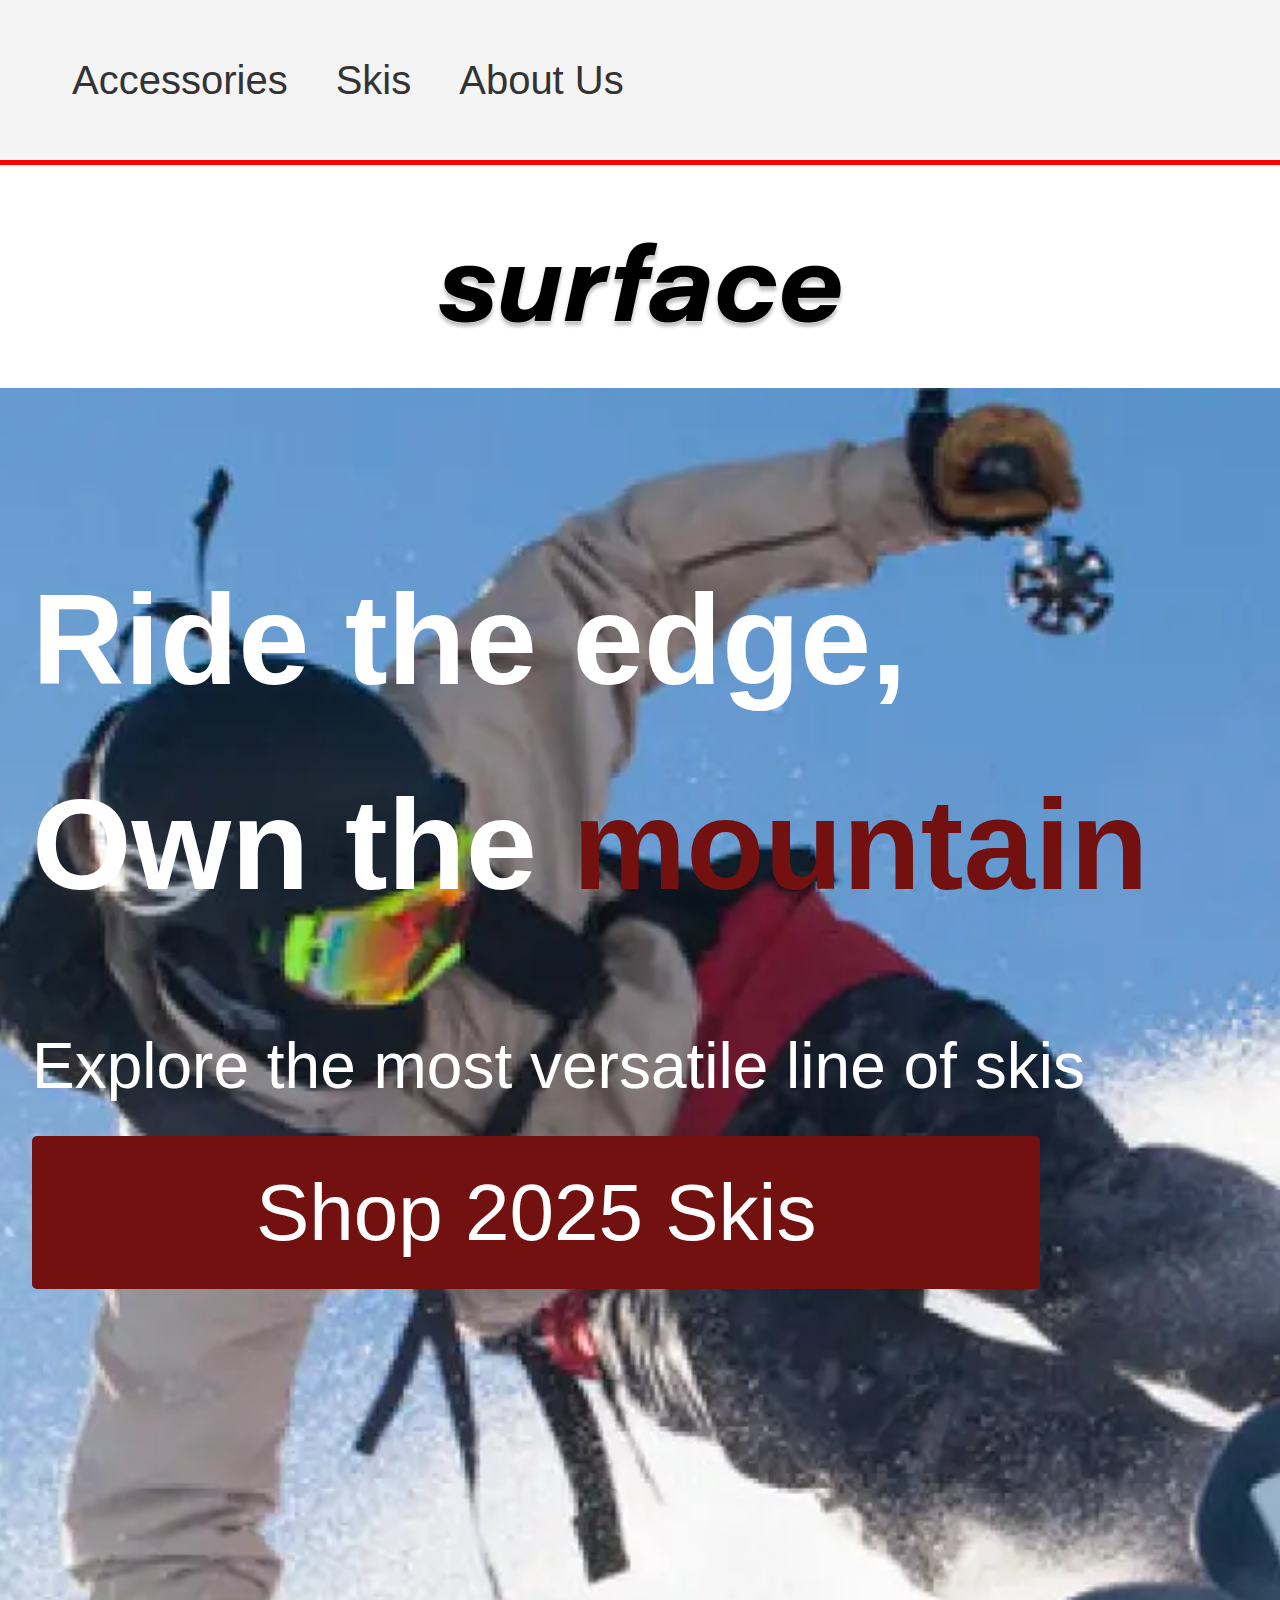
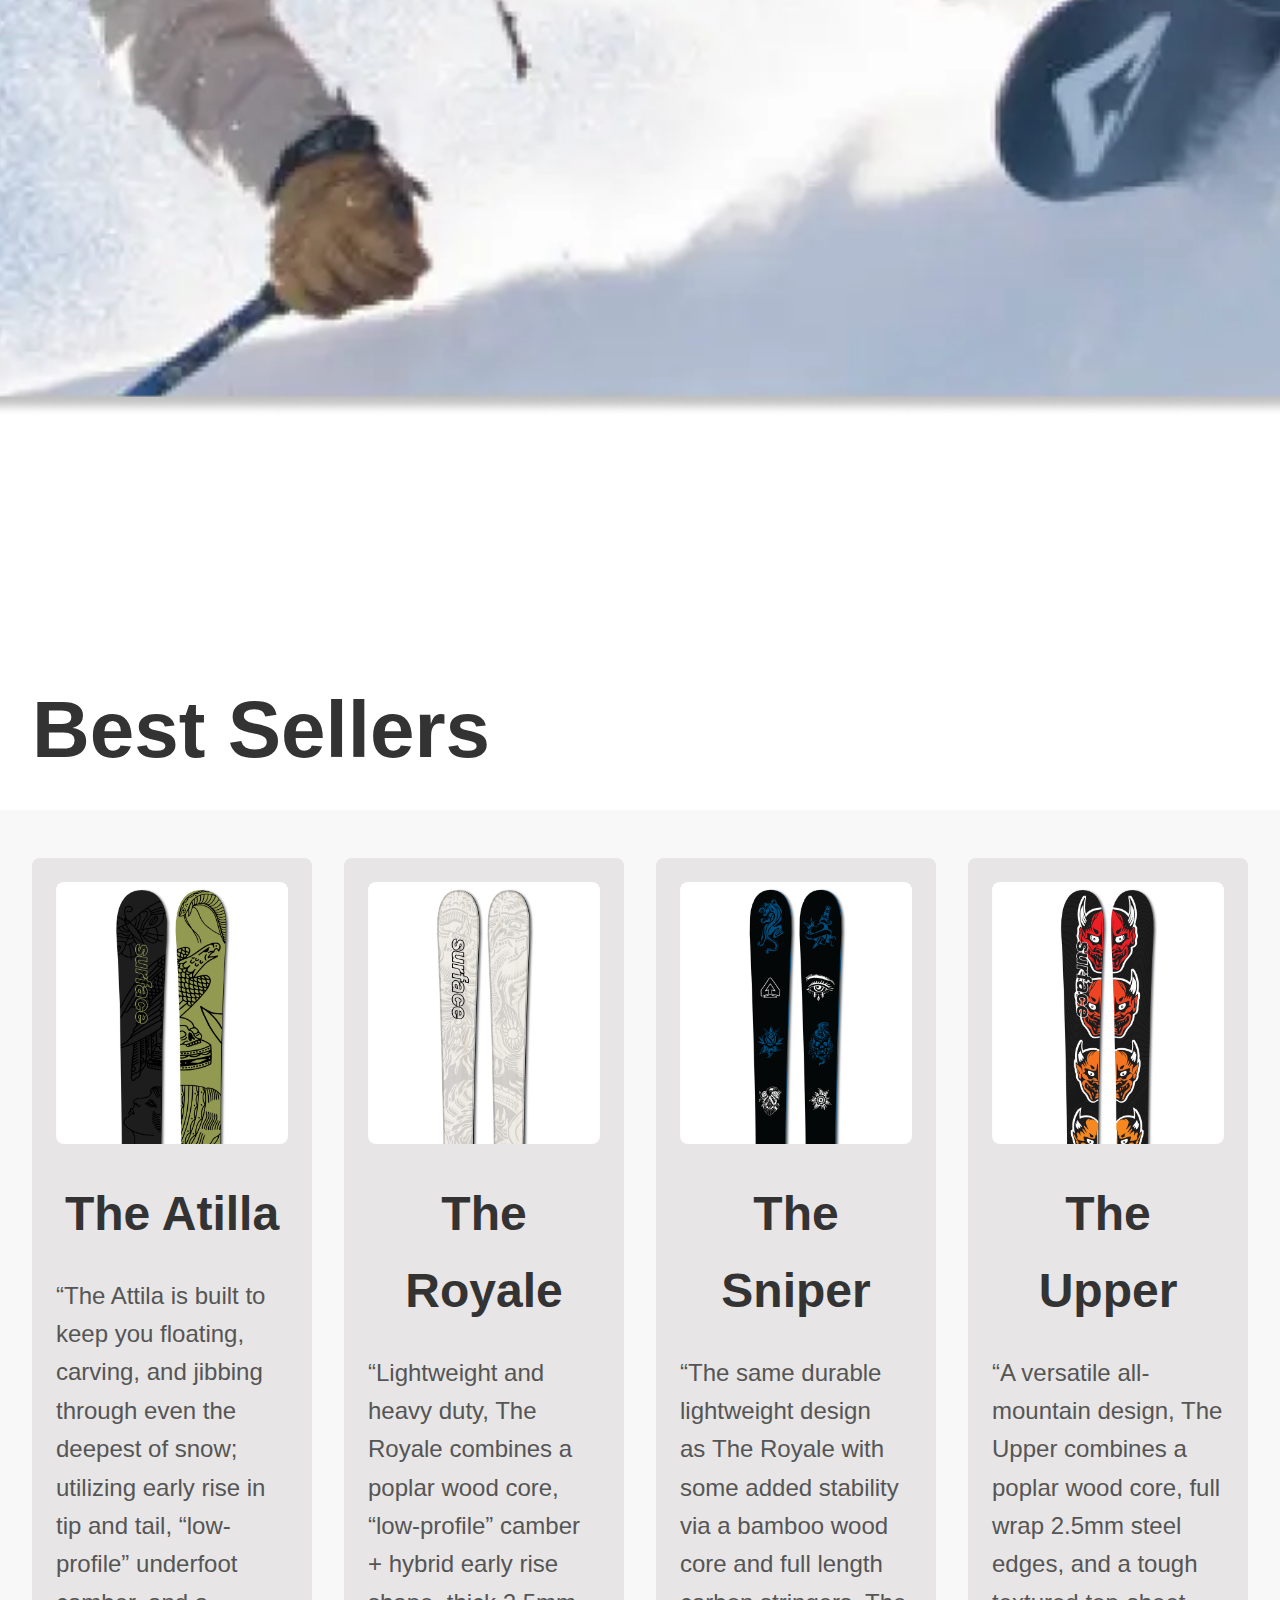
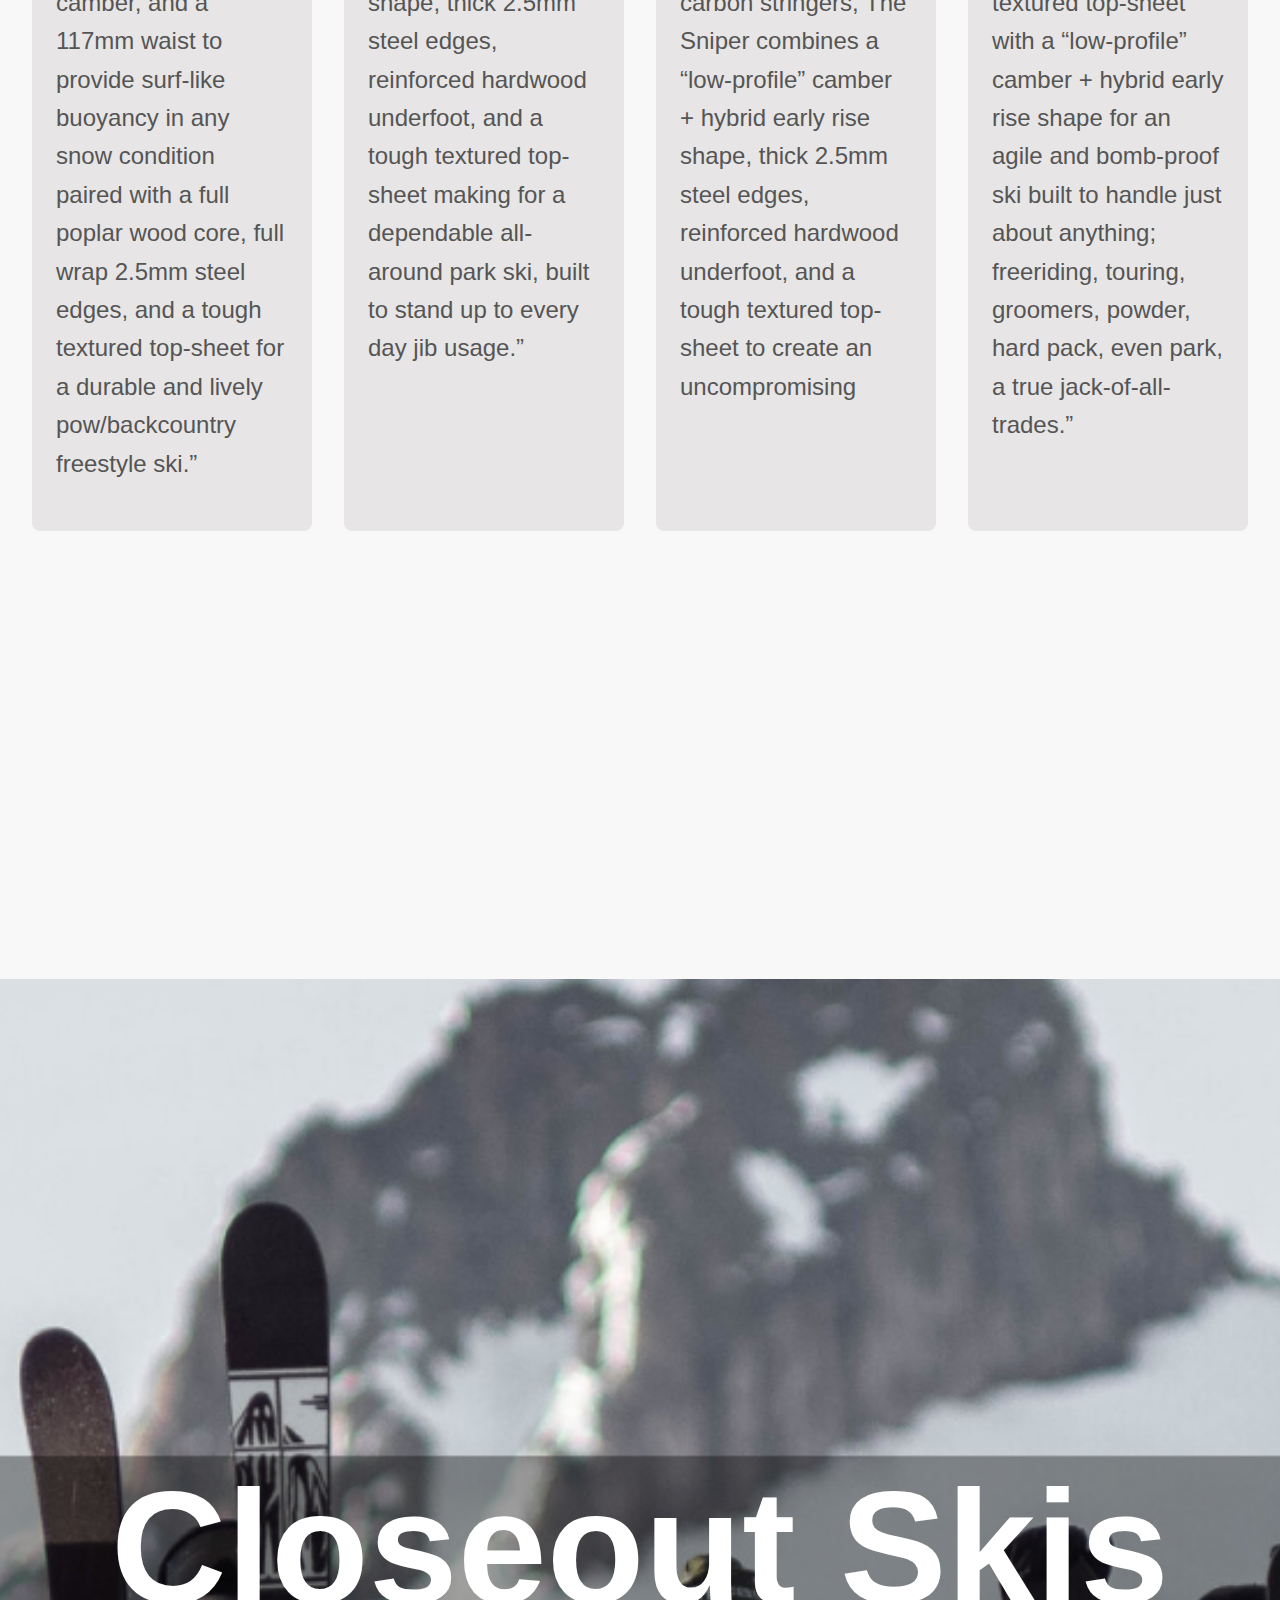
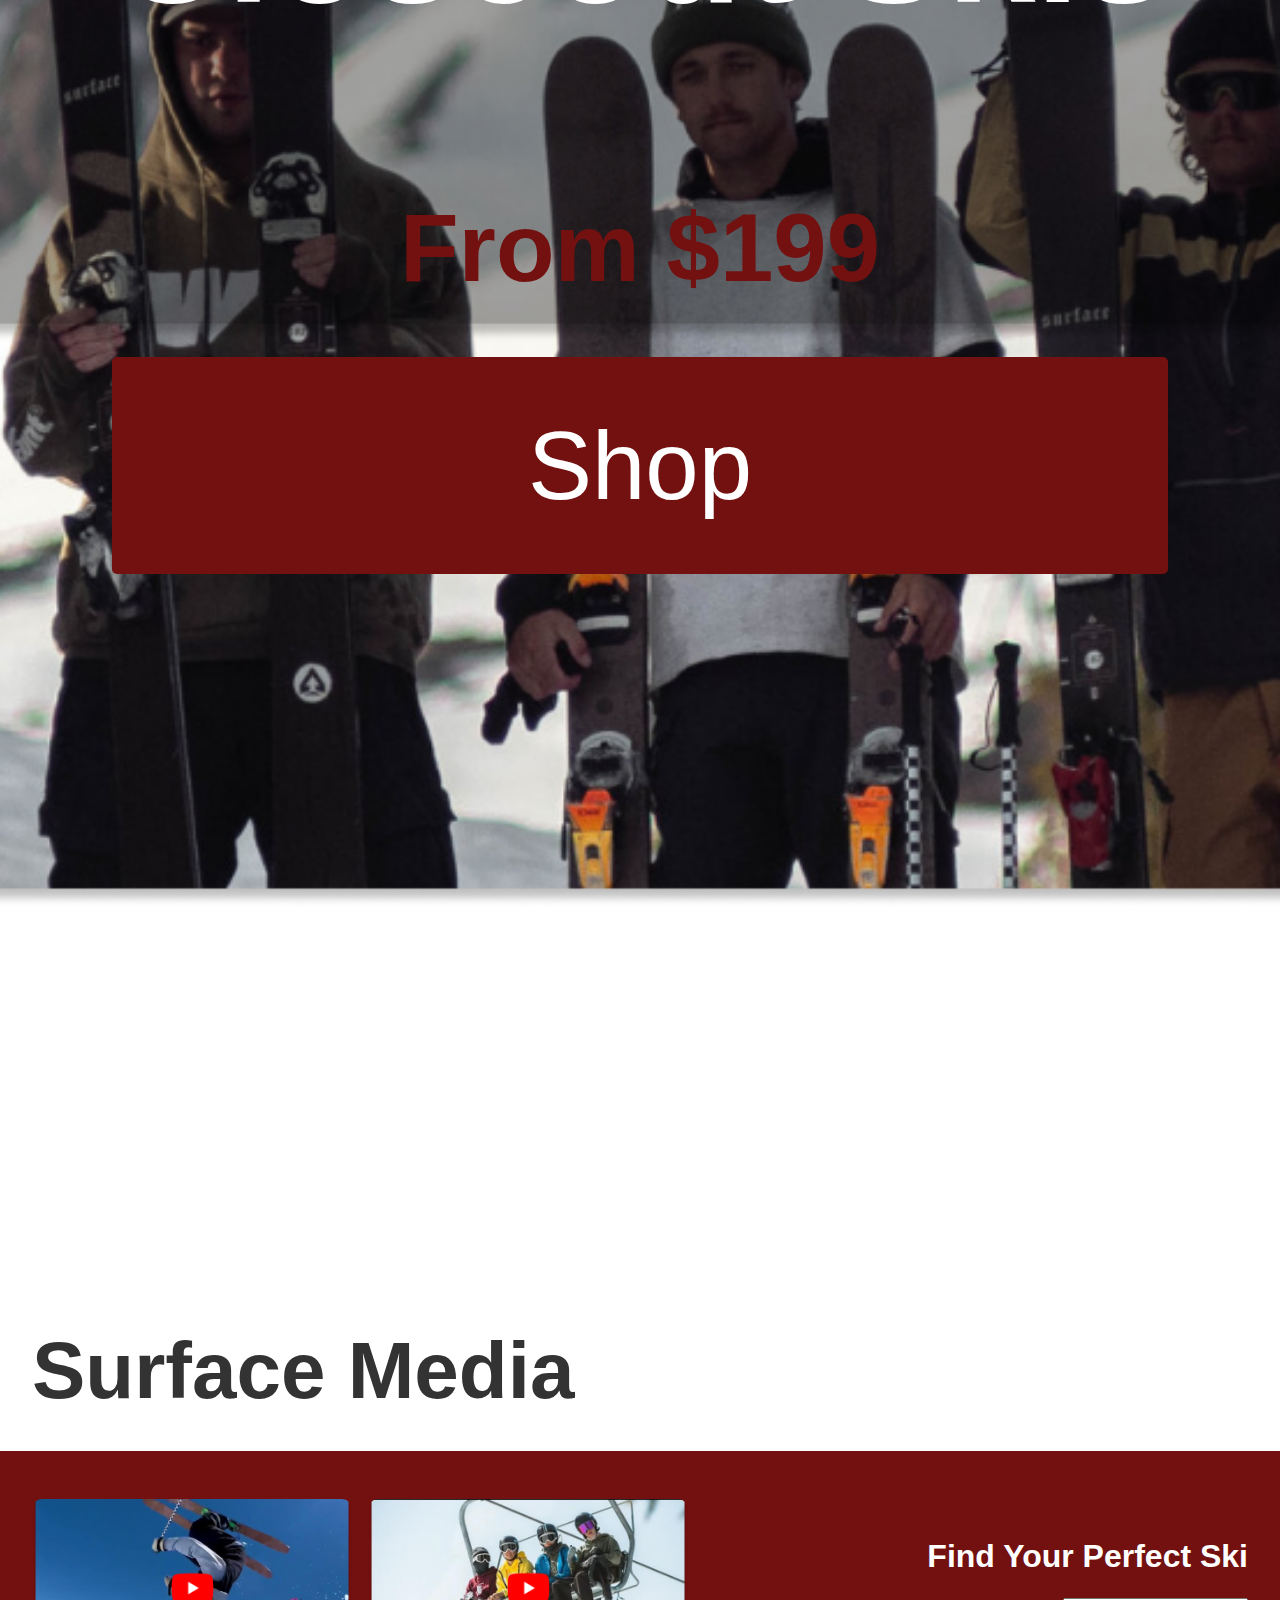
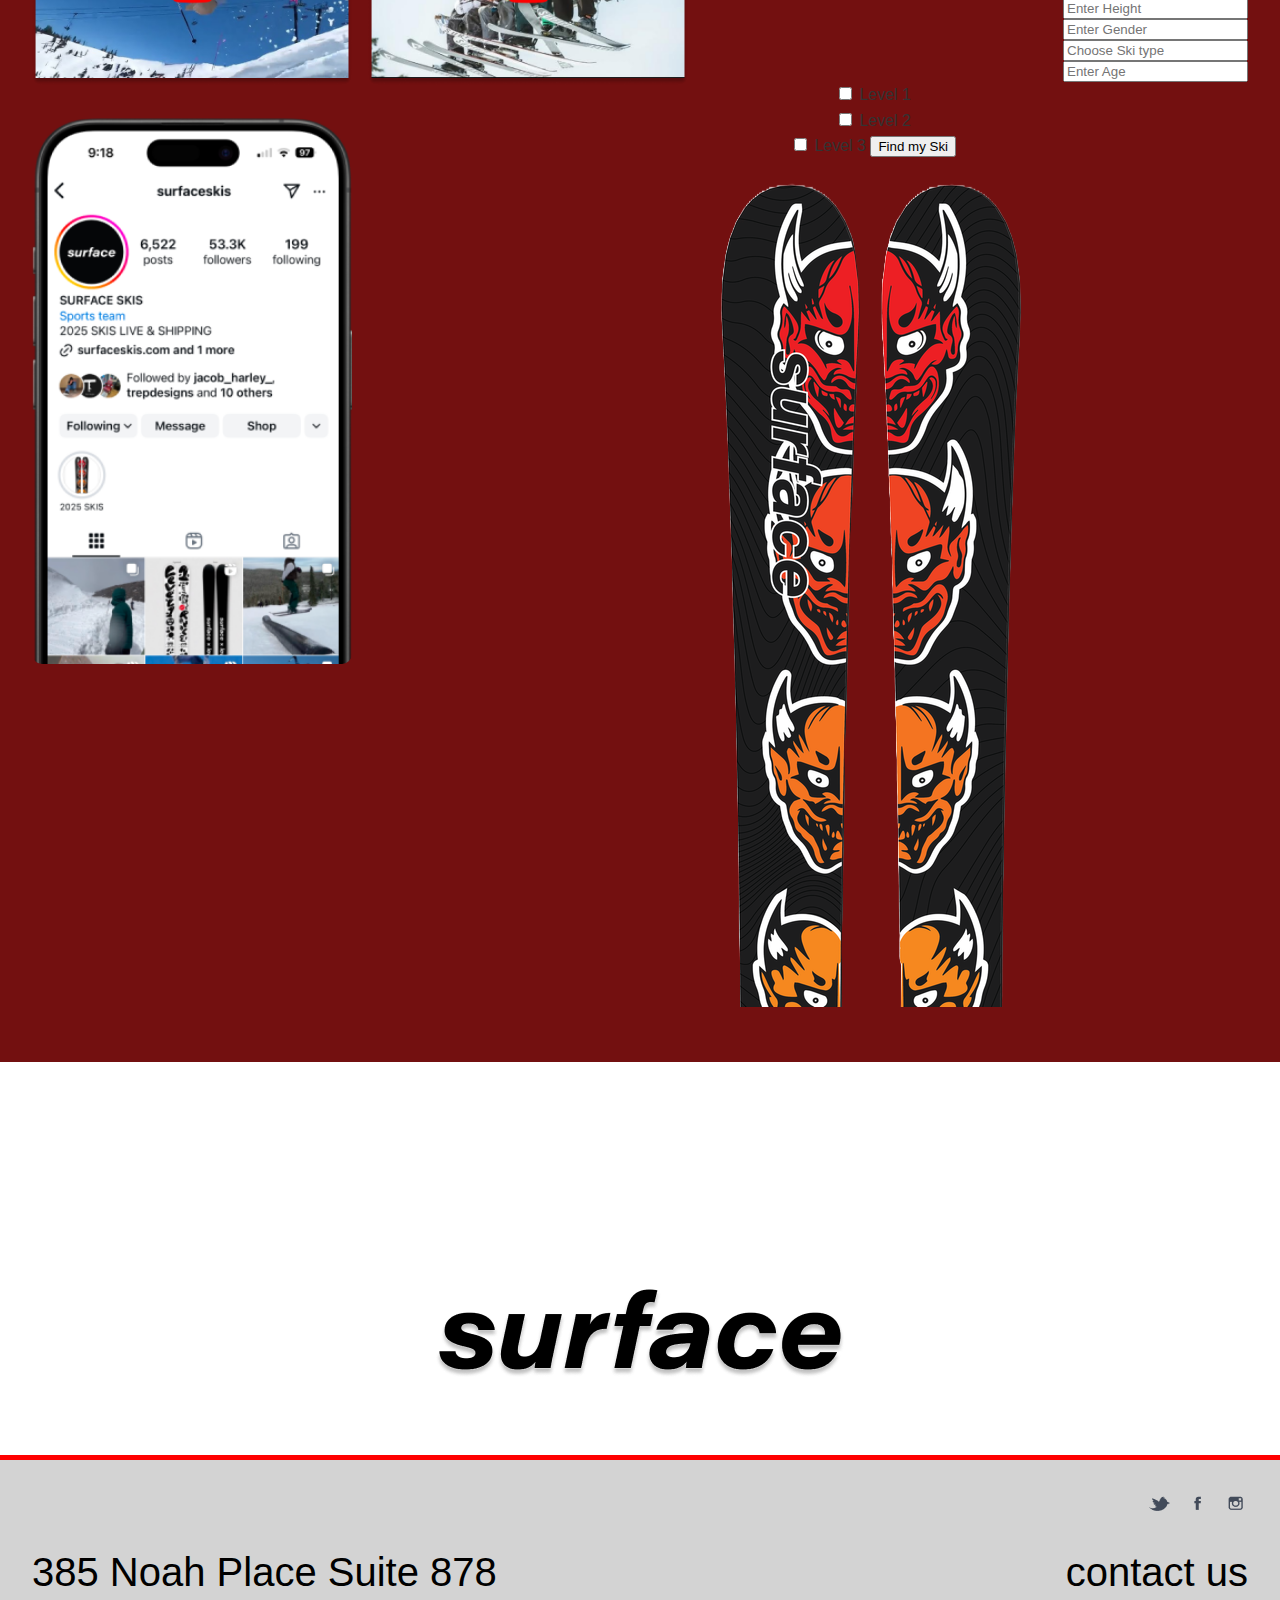
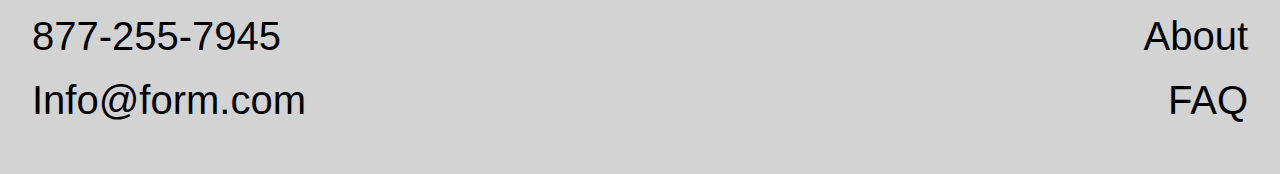
==== index.html @ ee57808a "Mostly done" ====
<!DOCTYPE html>
<html lang="en">
<head>
    <meta charset="UTF-8">
    <meta name="viewport" content="width=device-width, initial-scale=1.0">
    <title>Surface Skis</title>
    <link href="https://cdn.jsdelivr.net/npm/bootstrap@5.3.0-alpha1/dist/css/bootstrap.min.css" rel="stylesheet" integrity="sha384-KyZXEAg3QhqLMpG8r+Knujsl5+5hb7O9z69ER9l3tNdNaeJk0BSOKG+TAn8sxYj2" crossorigin="anonymous">
    <link rel="stylesheet" href="style.css">
    <link rel="icon" type="image/x-icon" href="images/favicon.ico">
</head>

<body>

  
    <header class="bg-light p-3">
        <div class="container d-flex justify-content-between">
          
            <nav>
                <ul class="nav">
                    <li class="nav-item"><a class="nav-link" href="#">Accessories</a></li>
                    <li class="nav-item"><a class="nav-link" href="#">Skis</a></li>
                    <li class="nav-item"><a class="nav-link" href="#">About Us</a></li>
                </ul>
            </nav>
        </div>
    </header>

    <section class="RedBar"></section>

    <section class="logo">
        <img src="images/Surface2023Logo-01 1.png" alt="">
    </section>

    <section class="hero">
        <h1>Ride the edge,</span><br>Own the <span class="highlight">mountain</span></h1>
        <p>Explore the most versatile line of skis</p>
        <div class="cta">
            <a href="#">Shop 2025 Skis</a>
            
        </div>
    </section>

    <h2>Best Sellers</h2>

    <section class="product-section">
      <div class="row">

        <div class="product">
          <img src="images/ATTILA_2025_IG3.png" alt="Atilla">
          <h3>The Atilla</h3>
          <p>“The Attila is built to keep you floating, carving, and jibbing through even the deepest of snow; utilizing early rise in tip and tail, “low-profile” underfoot camber, and a 117mm waist to provide surf-like buoyancy in any snow condition paired with a full poplar wood core, full wrap 2.5mm steel edges, and a tough textured top-sheet for a durable and lively pow/backcountry freestyle ski.”</p>
      </div>
          <div class="product">
            <img src="images/Royale_2025_IG3.png" alt="Royale">
              <h3>The Royale</h3>
              <p>“Lightweight and heavy duty, The Royale combines a poplar wood core, “low-profile” camber + hybrid early rise shape, thick 2.5mm steel edges, reinforced hardwood underfoot, and a tough textured top-sheet making for a dependable all-around park ski, built to stand up to every day jib usage.”</p>
          </div>

          <div class="product">
            <img src="images/Sniper_2025_IG4.png" alt="Sniper">
            <h3>The Sniper</h3>
            <p>“The same durable lightweight design as The Royale with some added stability via a bamboo wood core and full length carbon stringers, The Sniper combines a “low-profile” camber + hybrid early rise shape, thick 2.5mm steel edges, reinforced hardwood underfoot, and a tough textured top-sheet to create an uncompromising</p>
        </div>

          <div class="product">
            <img src="images/UPPER_2025_IG3 (2).png" alt="Upper">
              <h3>The Upper</h3>
              <p>“A versatile all-mountain design, The Upper combines a poplar wood core, full wrap 2.5mm steel edges, and a tough textured top-sheet with a “low-profile” camber + hybrid early rise shape for an agile and bomb-proof ski built to handle just about anything; freeriding, touring, groomers, powder, hard pack, even park, a true jack-of-all-trades.”</p>
          </div>
          
      </div>
  </section>

  <section class="Box">

  <section class="Closeout">
    <h1>Closeout Skis</h1>
    <p>From $199</p>
    <a href="#" class="btn">Shop</a>
</section>

</section>

<h2>Surface Media</h2>
<section class="surface-media">
    <div class="media-left">
        <div class="media-images">
            <img src="images/Group 3.png" alt="Youtube 1" class="media-img">
            <img src="images/Group 4.png" alt="Youtube 2" class="media-img">
        </div>
        <img src="images/Surface skis iphone 15 1.png" alt="iPhone" class="iphone-img">
    </div>
    <div class="media-right">
        <h2>Find Your Perfect Ski</h2>
        <input class="form-control form-control-lg" type="text" placeholder="Enter Height">
        <input class="form-control form-control-lg" type="text" placeholder="Enter Gender">
        <input class="form-control form-control-lg" type="text" placeholder="Choose Ski type">
        <input class="form-control form-control-lg" type="text" placeholder="Enter Age">

        <div class="form-check">
          <input class="form-check-input" type="checkbox" value="" id="defaultCheck1">
          <label class="form-check-label" for="defaultCheck1">
           Level 1
          </label>
          <div class="form-check">
            <input class="form-check-input" type="checkbox" value="" id="defaultCheck1">
            <label class="form-check-label" for="defaultCheck1">
              Level 2
            </label>
            <div class="form-check">
              <input class="form-check-input" type="checkbox" value="" id="defaultCheck1">
              <label class="form-check-label" for="defaultCheck1">
               Level 3
              </label>

              <button type="submit" class="btn btn-primary mb-2">Find my Ski</button>
            </form>
        <img src="/images/Upper Transparent.png" alt="Upper">
    </div>
    
</section>




  

<section class="logo">
    <img src="images/Surface2023Logo-01 1.png" alt="">
</section>


<section class="RedBarBottom"></section>

<footer>
    <div class="container">
      <div class="footer-image">
        <img src="images/Social Media.png" alt="Footer Image" />
      </div>
      
      <div class="footer-row">
        <div>385 Noah Place Suite 878</div>
        <div>contact us</div>
      </div>
      <div class="footer-row">
        <div>877-255-7945</div>
        <div>About</div>
      </div>
      <div class="footer-row">
        <div>Info@form.com</div>
        <div>FAQ</div>
      </div>
    </div>
  </footer>
</section>
    <script src="https://cdn.jsdelivr.net/npm/bootstrap@5.3.0-alpha1/dist/js/bootstrap.bundle.min.js" integrity="sha384-5tMl3sElHT8ME5z/1fGmfttBTykTCXue26D9tSxtnHqWZeJ5CW7zGZ70DnLvKQDx" crossorigin="anonymous"></script>


</body>


</html>
---- style.css ----
body {
    font-family: Arial, sans-serif;
    margin: 0;
    padding: 0;
    line-height: 1.6;
    color: #333;
}




/* Header and logo */
header {
    background: #f4f4f4;
    padding: 3rem 2rem;
    display: flex;
    justify-content: space-between;
    align-items: center;
    position: sticky; 
    top: 0;
    z-index: 1000; 
  
}

.hero h1 span.highlight {
    color: #731010; 
    
}


.highlight {
    font-size: 8rem; 
    display: inline; 
    color: #731010; 
    
}


.hero h1 br {
    
    line-height: 1.5; 
    
}



nav {
    display: flex;
    align-items: center; 
}

nav ul {
    list-style: none;
    display: flex;
    margin: 0;
    padding: 0;
}

nav ul li {
    margin-left: 2rem; 
}

nav ul li a {
    text-decoration: none;
    color: #333;
    font-size: 2.5rem;
    padding: 0.5rem;
    transition: color 0.3s ease;
}

nav ul li a:hover {
    color: red; 
}



.logo-container {
    display: flex;
    justify-content: right;
}

header .logo {
    font-size: 1.5rem;
    font-weight: bold;
}

.RedBar {
    height: 5px;
    display: flex;
    background-color: red;
    margin-bottom: 50px;
}

.RedBarBottom {
    height: 5px;
    display: flex;
    background-color: red;
    margin-top: 50px;
    
}

.logo {
    display: flex;
    justify-content: center;
    margin-bottom: 30px;
}


/* Hero */
.hero {
    height: 1500px;
    text-align: start; 
    padding: 4rem 2rem;
    background: url('images/Surface\ Skis\ Home\ header.webp') no-repeat center center;
    background-size: cover; 
    color: white;
    display: flex; 
    flex-direction: column; 
 
    margin-bottom: 250px;
}
.heroAbout {
    height: 1400px;
    font-size: 8rem;
    text-align: start; 
    padding: 4rem 2rem;
    background: url('images/Banner\ about.png') no-repeat center center;
    background-size: cover; 
    color: white;
    display: flex; 
    flex-direction: column; 
    justify-content: center; 
    align-items: center; 
    margin-bottom: 150px;
}

.heroSki {
    height: 1400px;
    font-size: 8rem;
    text-align: start; 
    padding: 4rem 2rem;
    background: url('images/Banner\ Skis.png') no-repeat center center;
    background-size: cover; 
    color: white;
    display: flex; 
    flex-direction: column; 
    justify-content: center; 
    align-items: center; 
    margin-bottom: 75px;
}

.ShopCategory{
    font-size: 4rem;
}





.inline-years {
    white-space: nowrap;
    color: #dcd4d4; 
    font-size: 8rem;
    text-align: center; 
   
}


.hero h1 {
    font-size: 8rem;
    margin-bottom: 0.2rem;
    
    
}

.hero p {
    font-size: 4rem;
    margin-bottom: 2rem;
    
}

.hero a {
    background: #731010; 
    color: white; 
    padding: 2rem 14rem;
    text-decoration: none;
    border-radius: 5px; 
    font-size: 5rem;
    text-align: center; 
    
    
}

.hero a:hover {
    background: #991f1f; 
}



h2 {
    padding-left: 2rem;
    margin-top: 2rem;
    margin-bottom: 1rem;
    font-size: 5rem;
    font-weight: bolder;
    color: #333;
}





h3 {
    text-align: center; 
    font-size: 4rem;

}

@media (max-width: 2000) {
     h3 { font-size: 1.2rem; /* Adjust the font size as needed */ } }


/* Products */
.product-section {
    padding: 3rem 2rem;
    background: #f8f8f8;
    
}

.product-section .row {
    display: flex; 
    flex-wrap: wrap; 
    gap: 2rem; 
    justify-content: center; 
}

.product {
    flex: 1 1 calc(25% - 2rem); /* Every products takes 25% of the width */
    box-sizing: border-box; 
    background: #e7e5e5; 
    padding: 1.5rem;
    border-radius: 8px;
    text-align: left;
    min-width: 250px; 
    transition: transform 0.3s, box-shadow 0.3s;
    margin-bottom: 400px;
}

.product:hover {
    transform: translateY(-5px);
    box-shadow: 0 4px 10px rgba(0, 0, 0, 0.2);
}

.product img {
    width: 100%; 
    height: auto; 
    border-radius: 8px;
    margin-bottom: 1rem; 
}

.product h3 {
    font-size: 3rem;
    margin: 0.5rem 0;
}

.product p {
    font-size: 1.5rem;
    color: #555;
}



/* Closeout */
.Closeout {
    height: 1400px;
    text-align: center; 
    padding: 4rem 2rem;
    background: url('images/Banner\ closeout.png') no-repeat center center;
    background-size: cover; 
    color: white;
    display: flex; 
    flex-direction: column; 
    justify-content: center; 
    align-items: center; 
    margin-bottom: 400px;
}

.Closeout h1 {
    font-size: 10rem; 
    margin-bottom: 0;
    
}

.Closeout p {
    color: #731010;
    font-size: 6rem;
    font-weight: bolder;
    margin-bottom: 2rem;
    
}

.Closeout .btn {
    background: #731010; 
    color: white;
    padding: 2rem 26rem;
    text-decoration: none;
    border-radius: 5px; 
    font-size: 6rem;
    text-align: center;
    display: inline-block;
}

.Closeout .btn:hover {
    background: #991f1f; 
}

.image-grid:hover {
    transform: translateY(-5px);
    box-shadow: 0 4px 10px rgba(0, 0, 0, 0.2);
}


/* Media */
.surface-media {
    display: flex;
    justify-content: space-between;
    gap: 2rem;
    padding: 3rem 2rem;
    background-color: #731010;
    flex-wrap: wrap;
    margin-bottom: 200px;
}

.media-left {
    flex: 1;
    display: flex;
    flex-direction: column;
    gap: 1rem;
}

.media-right {
    flex: 1;
    display: flex;
    flex-direction: column;
    align-items: end;
    justify-content: start;
    text-align: center;
}

.media-left h2, .media-right h2 {
    font-size: 2rem;
    color: white;
    margin-bottom: 1rem;
}

.media-images {
    display: flex;
    gap: 1rem;
}

.media-img {
    width: 100%;
    max-width: 320px;
    height: auto;
    border-radius: 10px;
}

.iphone-img {
    width: 100%;
    max-width: 320px;
    height: auto;
    border-radius: 10px;
    margin-top: 1rem;
}


.Message{
    display: flex;
    font-size: 2rem;
    align-items: start;
    max-width: 4000px;
}


.Signature{
    margin-bottom: 200px;
    display: flex;
    align-items: start;
}



/* Footer */
footer {
    background-color: lightgray; 
    color: black; 
    height: 250px; 
    padding: 2rem; 
    display: flex;
    flex-direction: column;
    justify-content: space-between;
  }
  
  .footer-row {
    display: flex;
    justify-content: space-between;
    align-items: center;
    font-size: 2.5rem;
    
  }

 .footer-image {
    text-align: right; 
    margin-bottom: 1rem; 
  }
  
  .footer-image img {
    max-height: 150px; 
    width: auto; 
  }
  
  

/* Spacing */

.Park {
    margin-bottom: 300px;
}

.all-mountain {
    margin-bottom: 300px;
}

.Powder {
    margin-bottom: 500px;
}

.AllSkis {
    margin-bottom: 300px;
}
/* Hi Teacher, i know i repeat one pair of skis in the ski section "all skis" i ran out of different models my files used in figma couldnt be used here due to resolution issues*/
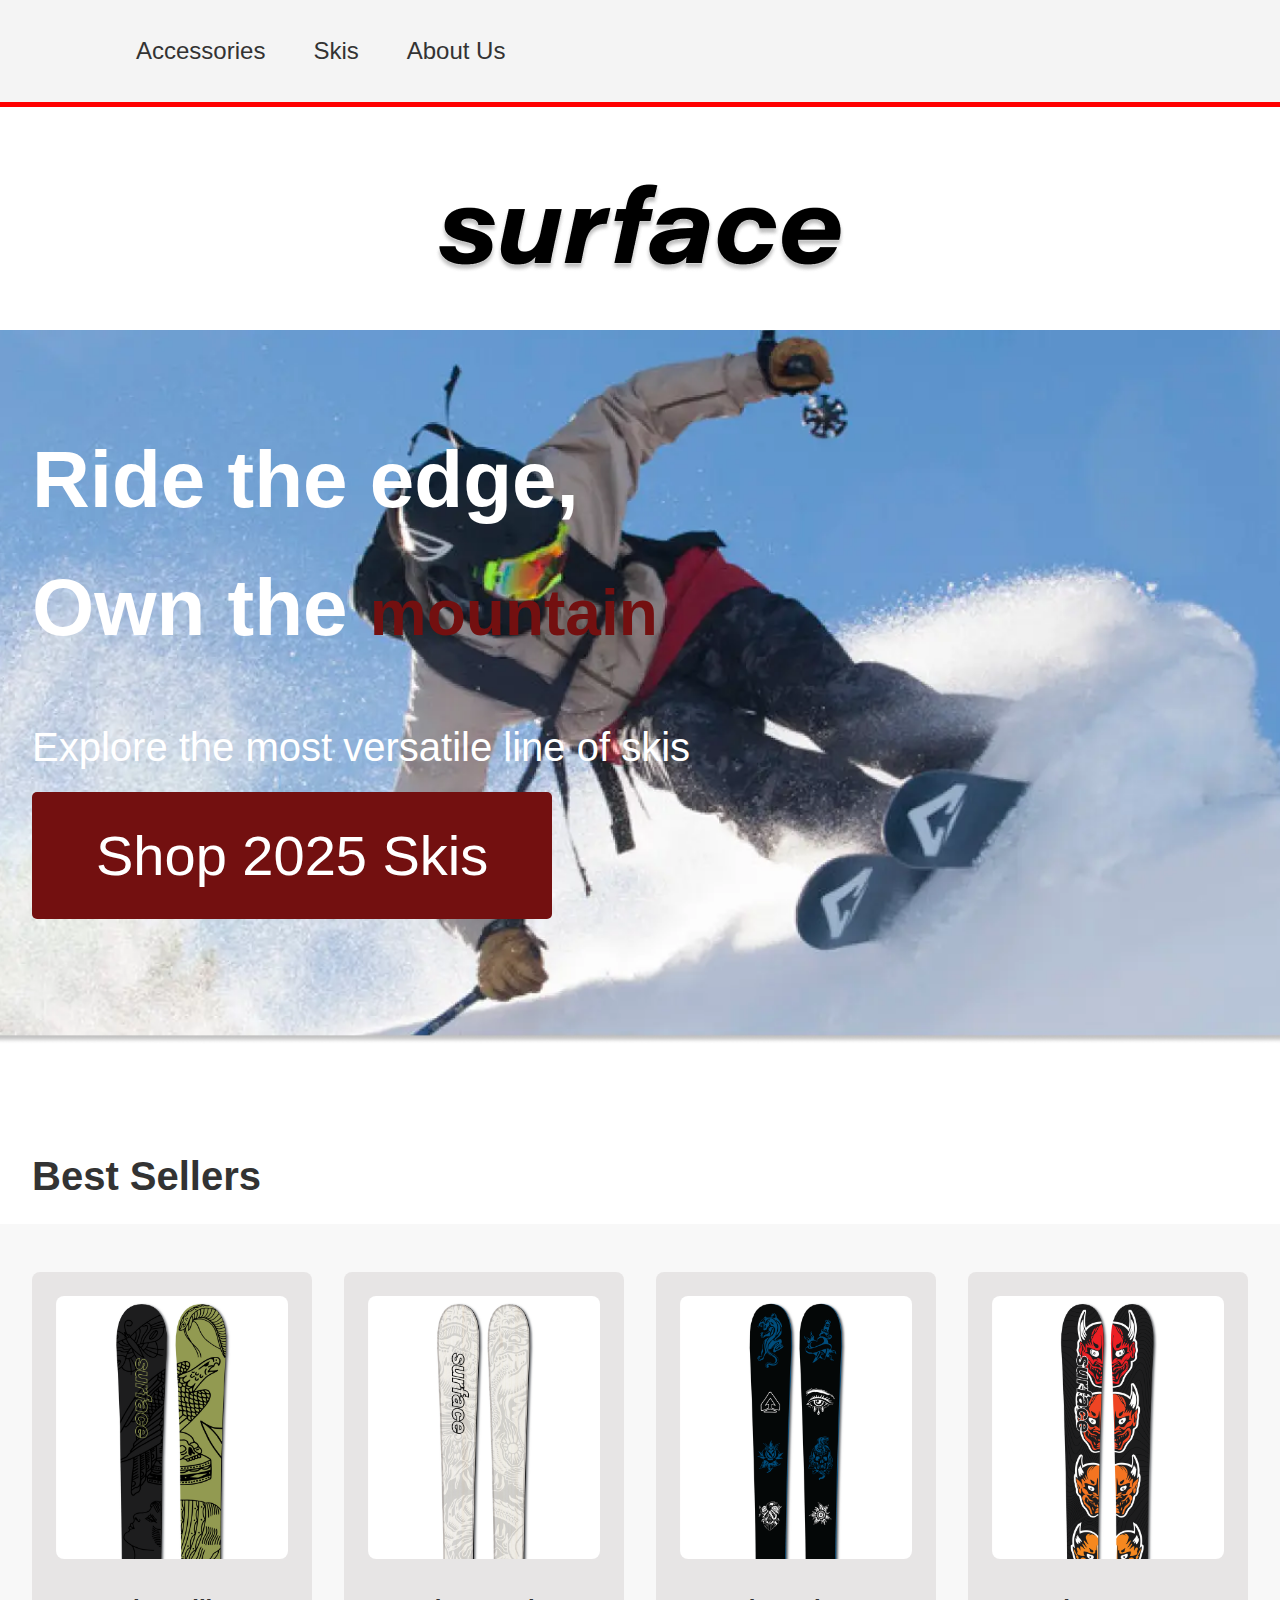
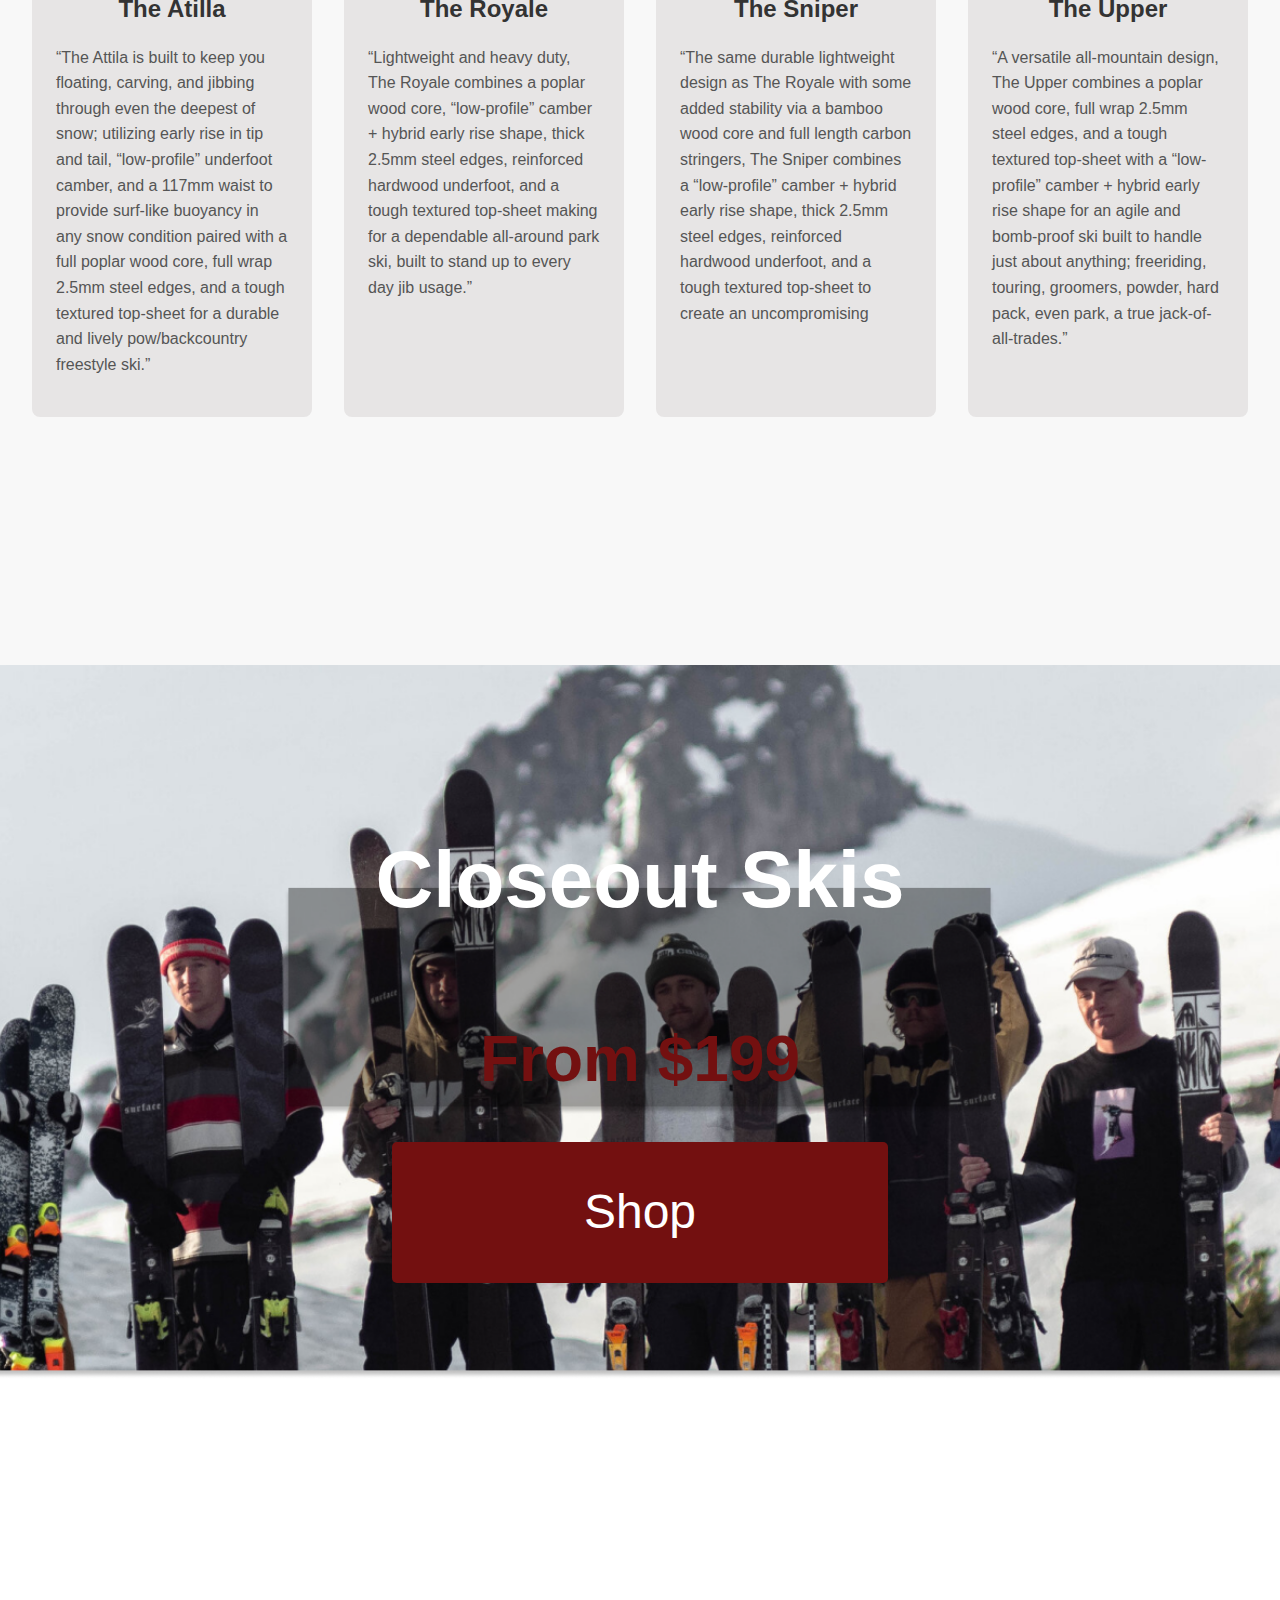
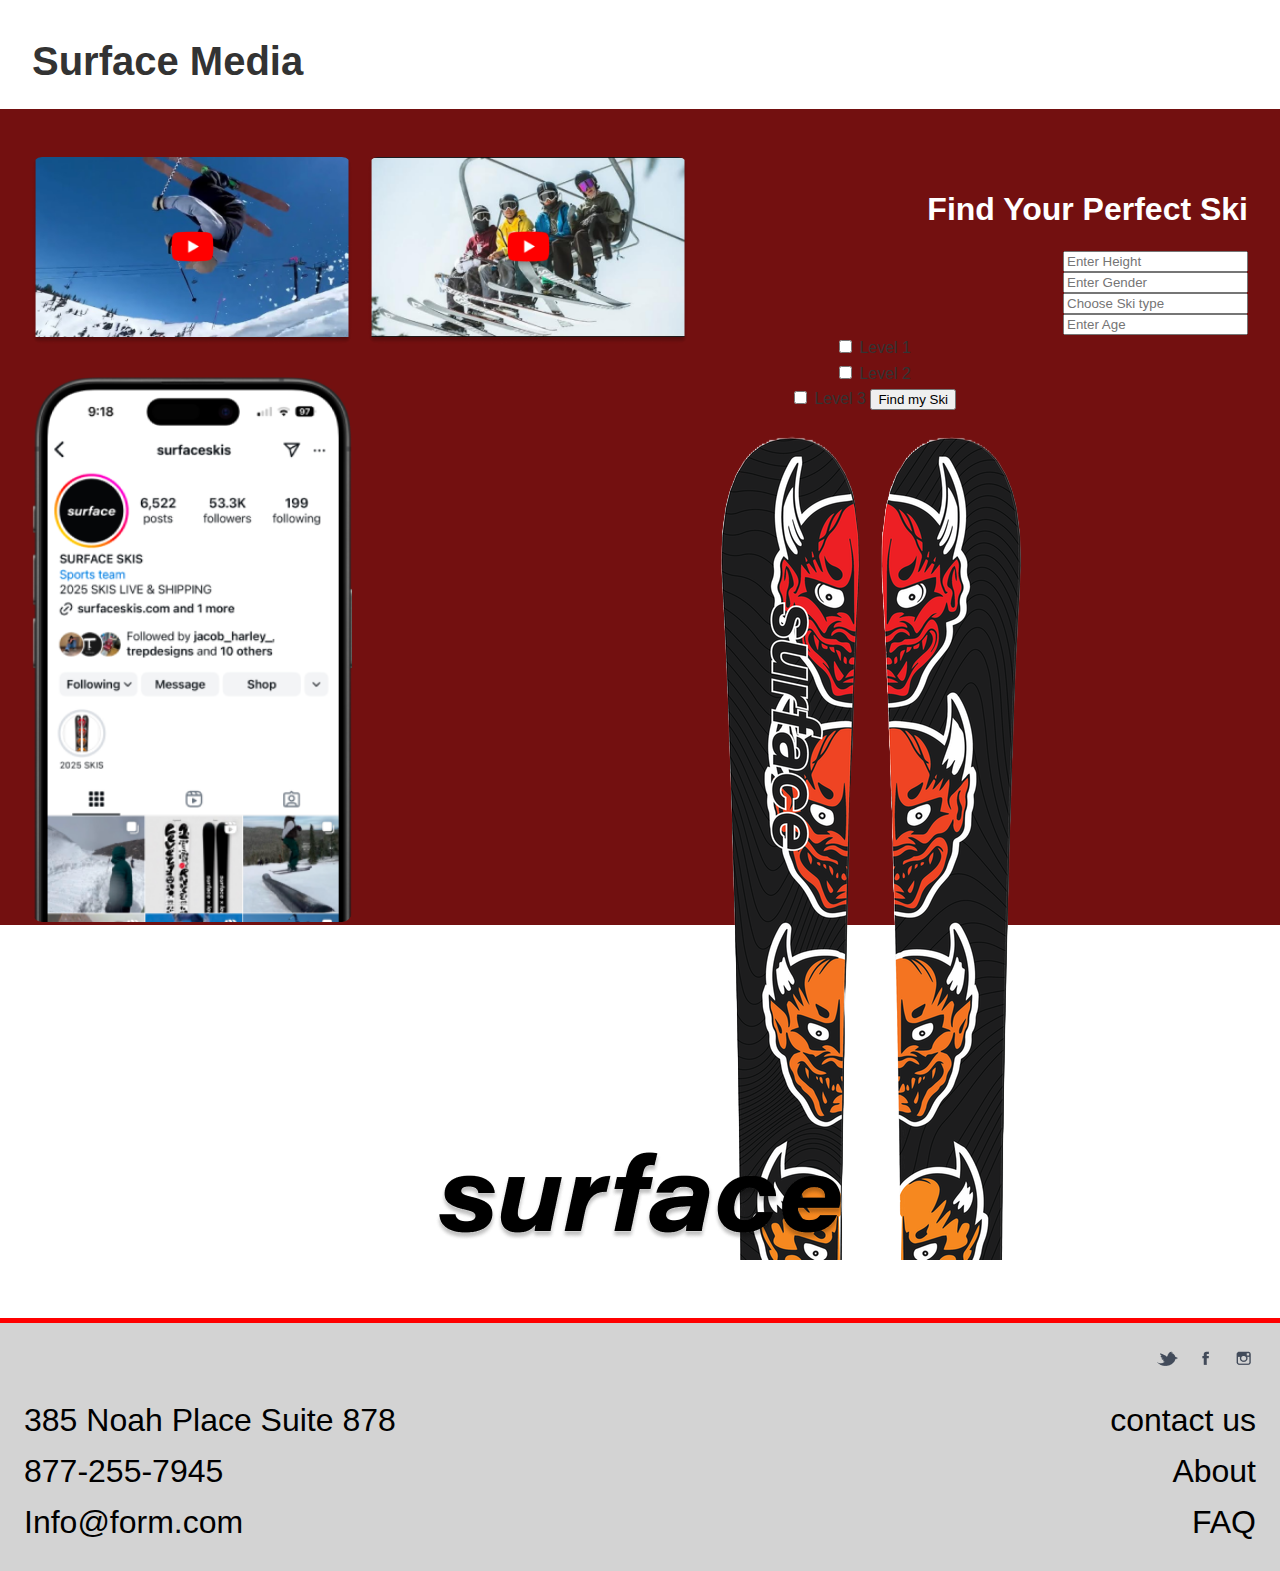
==== commit b9b2e93f: "done and resized" ====
--- a/index.html
+++ b/index.html
@@ -7,23 +7,24 @@
     <link href="https://cdn.jsdelivr.net/npm/bootstrap@5.3.0-alpha1/dist/css/bootstrap.min.css" rel="stylesheet" integrity="sha384-KyZXEAg3QhqLMpG8r+Knujsl5+5hb7O9z69ER9l3tNdNaeJk0BSOKG+TAn8sxYj2" crossorigin="anonymous">
     <link rel="stylesheet" href="style.css">
     <link rel="icon" type="image/x-icon" href="images/favicon.ico">
+    
 </head>
 
 <body>
 
   
-    <header class="bg-light p-3">
-        <div class="container d-flex justify-content-between">
-          
-            <nav>
-                <ul class="nav">
-                    <li class="nav-item"><a class="nav-link" href="#">Accessories</a></li>
-                    <li class="nav-item"><a class="nav-link" href="#">Skis</a></li>
-                    <li class="nav-item"><a class="nav-link" href="#">About Us</a></li>
-                </ul>
-            </nav>
-        </div>
-    </header>
+  <header class="bg-light p-3">
+    <div class="container d-flex justify-content-between">
+        <nav>
+            <ul class="Navigation">
+                <li class="nav-item"><a class="nav-link" href="Skis.html">Accessories</a></li>
+                <li class="nav-item"><a class="nav-link" href="Skis.html">Skis</a></li>
+                <li class="nav-item"><a class="nav-link" href="about.html">About Us</a></li>
+            </ul>
+        </nav>
+    </div>
+</header>
+
 
     <section class="RedBar"></section>
 
--- a/style.css
+++ b/style.css
@@ -1,5 +1,9 @@
-
+html{
+    max-width: 1920px;
+    height: 3749px;
+}
 body {
+    max-width: 1920px;
     font-family: Arial, sans-serif;
     margin: 0;
     padding: 0;
@@ -7,21 +11,19 @@
     color: #333;
 }
 
-
-
-
-/* Header and logo */
+/* Header */
 header {
     background: #f4f4f4;
-    padding: 3rem 2rem;
+    padding: 2rem 6rem;
     display: flex;
     justify-content: space-between;
     align-items: center;
     position: sticky; 
     top: 0;
-    z-index: 1000; 
-  
-}
+}
+
+
+
 
 .hero h1 span.highlight {
     color: #731010; 
@@ -30,7 +32,7 @@
 
 
 .highlight {
-    font-size: 8rem; 
+    font-size: 4rem; 
     display: inline; 
     color: #731010; 
     
@@ -38,8 +40,7 @@
 
 
 .hero h1 br {
-    
-    line-height: 1.5; 
+     line-height: 1.5; 
     
 }
 
@@ -64,7 +65,7 @@
 nav ul li a {
     text-decoration: none;
     color: #333;
-    font-size: 2.5rem;
+    font-size: 1.5rem;
     padding: 0.5rem;
     transition: color 0.3s ease;
 }
@@ -77,7 +78,7 @@
 
 .logo-container {
     display: flex;
-    justify-content: right;
+    justify-content: center;
 }
 
 header .logo {
@@ -86,6 +87,7 @@
 }
 
 .RedBar {
+    max-width: 1920px;
     height: 5px;
     display: flex;
     background-color: red;
@@ -93,6 +95,7 @@
 }
 
 .RedBarBottom {
+    max-width: 1920px;
     height: 5px;
     display: flex;
     background-color: red;
@@ -101,6 +104,7 @@
 }
 
 .logo {
+    max-width: 1920px;
     display: flex;
     justify-content: center;
     margin-bottom: 30px;
@@ -109,22 +113,22 @@
 
 /* Hero */
 .hero {
-    height: 1500px;
+    max-width: auto;
+    height: 650px;
     text-align: start; 
-    padding: 4rem 2rem;
+    padding: 2rem 2rem;
     background: url('images/Surface\ Skis\ Home\ header.webp') no-repeat center center;
     background-size: cover; 
     color: white;
     display: flex; 
     flex-direction: column; 
- 
-    margin-bottom: 250px;
+    margin-bottom: 100px;
 }
 .heroAbout {
-    height: 1400px;
-    font-size: 8rem;
+    height: 650px;
+    font-size: 4rem;
     text-align: start; 
-    padding: 4rem 2rem;
+    padding: 2rem 2rem;
     background: url('images/Banner\ about.png') no-repeat center center;
     background-size: cover; 
     color: white;
@@ -132,12 +136,12 @@
     flex-direction: column; 
     justify-content: center; 
     align-items: center; 
-    margin-bottom: 150px;
+    margin-bottom: 100px;
 }
 
 .heroSki {
-    height: 1400px;
-    font-size: 8rem;
+    height: 650px; 
+    font-size: 4rem;
     text-align: start; 
     padding: 4rem 2rem;
     background: url('images/Banner\ Skis.png') no-repeat center center;
@@ -161,21 +165,21 @@
 .inline-years {
     white-space: nowrap;
     color: #dcd4d4; 
-    font-size: 8rem;
+    font-size: 4rem;
     text-align: center; 
    
 }
 
 
 .hero h1 {
-    font-size: 8rem;
+    font-size: 5rem;
     margin-bottom: 0.2rem;
     
     
 }
 
 .hero p {
-    font-size: 4rem;
+    font-size: 2.5rem;
     margin-bottom: 2rem;
     
 }
@@ -183,10 +187,10 @@
 .hero a {
     background: #731010; 
     color: white; 
-    padding: 2rem 14rem;
+    padding: 2rem 4rem;
     text-decoration: none;
     border-radius: 5px; 
-    font-size: 5rem;
+    font-size:3.5rem;
     text-align: center; 
     
     
@@ -200,26 +204,17 @@
 
 h2 {
     padding-left: 2rem;
-    margin-top: 2rem;
     margin-bottom: 1rem;
-    font-size: 5rem;
+    font-size: 2.5rem;
     font-weight: bolder;
     color: #333;
 }
 
-
-
-
-
 h3 {
     text-align: center; 
-    font-size: 4rem;
-
-}
-
-@media (max-width: 2000) {
-     h3 { font-size: 1.2rem; /* Adjust the font size as needed */ } }
-
+    font-size: 2rem;
+
+}
 
 /* Products */
 .product-section {
@@ -244,7 +239,7 @@
     text-align: left;
     min-width: 250px; 
     transition: transform 0.3s, box-shadow 0.3s;
-    margin-bottom: 400px;
+    margin-bottom: 200px;
 }
 
 .product:hover {
@@ -260,12 +255,12 @@
 }
 
 .product h3 {
-    font-size: 3rem;
+    font-size: 1.5rem;
     margin: 0.5rem 0;
 }
 
 .product p {
-    font-size: 1.5rem;
+    font-size: 1rem;
     color: #555;
 }
 
@@ -273,9 +268,9 @@
 
 /* Closeout */
 .Closeout {
-    height: 1400px;
+    height: 650px;
     text-align: center; 
-    padding: 4rem 2rem;
+    padding: 2rem 2rem;
     background: url('images/Banner\ closeout.png') no-repeat center center;
     background-size: cover; 
     color: white;
@@ -283,18 +278,18 @@
     flex-direction: column; 
     justify-content: center; 
     align-items: center; 
-    margin-bottom: 400px;
+    margin-bottom: 250px;
 }
 
 .Closeout h1 {
-    font-size: 10rem; 
+    font-size: 5rem; 
     margin-bottom: 0;
     
 }
 
 .Closeout p {
     color: #731010;
-    font-size: 6rem;
+    font-size: 4rem;
     font-weight: bolder;
     margin-bottom: 2rem;
     
@@ -303,10 +298,10 @@
 .Closeout .btn {
     background: #731010; 
     color: white;
-    padding: 2rem 26rem;
+    padding: 2rem 12rem;
     text-decoration: none;
     border-radius: 5px; 
-    font-size: 6rem;
+    font-size: 3rem;
     text-align: center;
     display: inline-block;
 }
@@ -323,6 +318,7 @@
 
 /* Media */
 .surface-media {
+    height: 720px;
     display: flex;
     justify-content: space-between;
     gap: 2rem;
@@ -376,10 +372,12 @@
 
 
 .Message{
-    display: flex;
-    font-size: 2rem;
+    max-width: 1500px;
+    display: flex;
+    font-size: 1.5rem;
     align-items: start;
-    max-width: 4000px;
+    font-weight: 500;
+   
 }
 
 
@@ -395,8 +393,8 @@
 footer {
     background-color: lightgray; 
     color: black; 
-    height: 250px; 
-    padding: 2rem; 
+    height: 200px; 
+    padding: 1.5rem; 
     display: flex;
     flex-direction: column;
     justify-content: space-between;
@@ -406,7 +404,7 @@
     display: flex;
     justify-content: space-between;
     align-items: center;
-    font-size: 2.5rem;
+    font-size: 2rem;
     
   }
 
